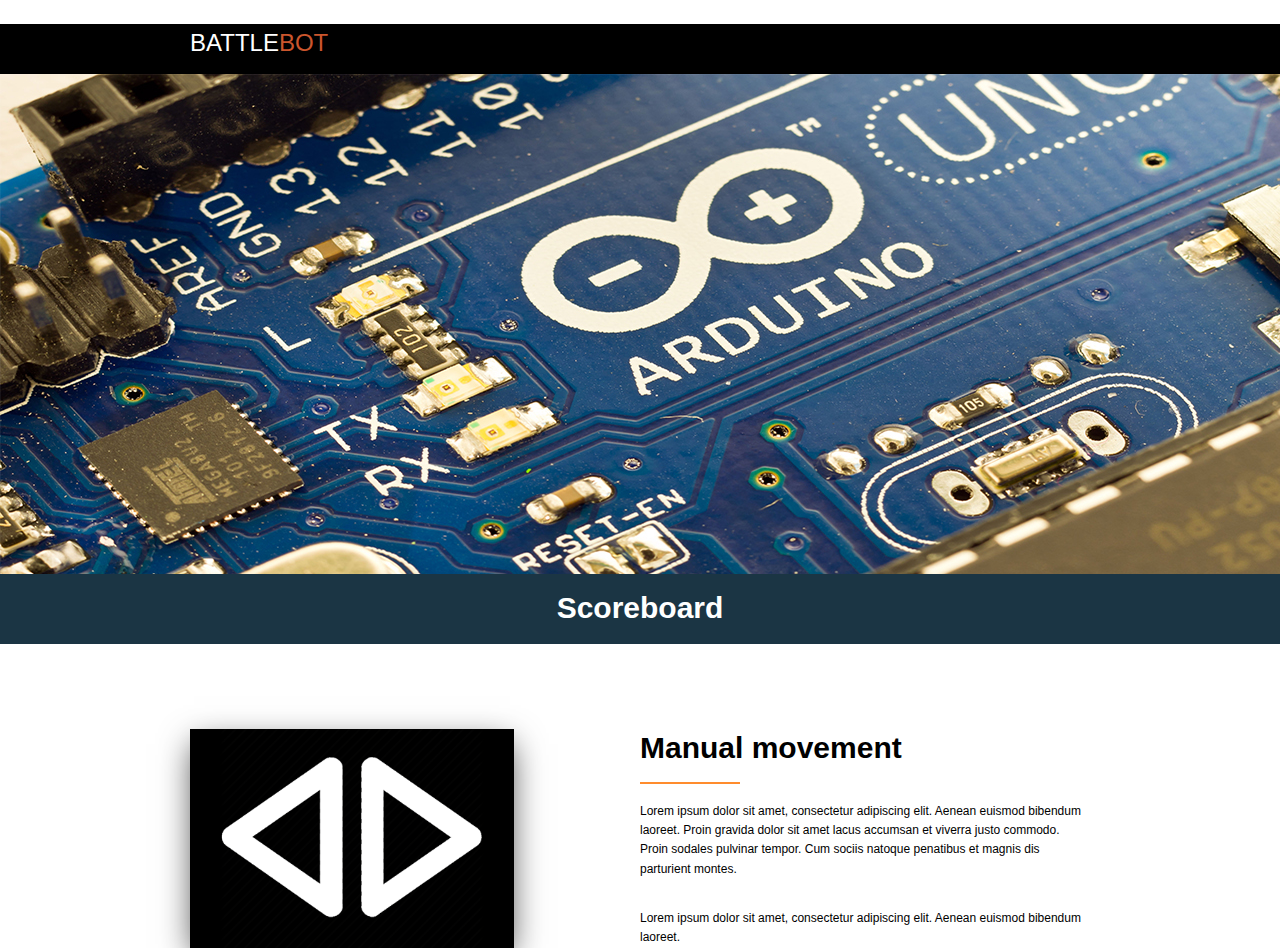
==== index.html @ ceaf7bcc "first_push" ====
<!DOCTYPE html>
<html lang="en">
<head>
	<meta charset="UTF-8">
	<link rel="stylesheet" href="css/reset.css">
	<link rel="stylesheet" href="css/style.css">
	<title>Document</title>
</head>
<body>
    <header>
        <div class="container">
            <p class="logo"> Battle<span>Bot</span></p>
        </div>
    </header>
    <div class="banner"></div>
    <div class="blue_header"><h2 class="container">Scoreboard</h2></div>
    <div class="table"> </div>
    <div class="container feature-1">
        <img src="img/arrows-main.png" alt="">
        <div class="manual">
            <h3>Manual movement</h3>
            <span class="orange_line"></span>
            <p>Lorem ipsum dolor sit amet, consectetur adipiscing elit. Aenean 
                euismod bibendum laoreet. Proin gravida dolor sit amet lacus accumsan 
                et viverra justo commodo. Proin sodales pulvinar tempor. Cum sociis 
                natoque penatibus et magnis dis parturient montes.
            </p>
            <p>Lorem ipsum dolor sit amet, consectetur adipiscing elit. Aenean 
                euismod bibendum laoreet.</p>
        </div>
        
        
    </div>
    
</body>
</html>
---- css/style.css ----
body { 
font-family: Arial, sans-serif; 
font-size: 12px; 
line-height: 1.6; 
color: #000; 
background: #fff; 
}
.container{
    width: 900px;
    margin: 0 auto;
}
header{
    background-color: black;
    height: 50px;
}
header p{
    color: white;
    font-size: 24px;
    text-transform: uppercase;
}
header p span{
    color: #cb562d;
    font-size: 24px;
}

.banner{
    height: 500px;
    background-image: url(../img/banner.jpg);
    
}

.blue_header{
    height: 70px;
    text-align: center;
    background-color: #1b3544;
    color: white;
    padding: 10px 0;
    margin-bottom: 50px;
}
.blue_header h2{
    font-size: 30px;
}

.feature-1 img{
    margin-top: 35px;
    float: left;
    width: 324px;
    height: auto;
    -webkit-box-shadow: 0px 11px 32px -4px rgba(0,0,0,0.75);
-moz-box-shadow: 0px 11px 32px -4px rgba(0,0,0,0.75);
box-shadow: 0px 11px 32px -4px rgba(0,0,0,0.75);
}
.manual{
    float: right;
    width: 450px;
}

.manual h3{
    font-size: 30px;
    margin-bottom: 10px;
    
}
.orange_line{
    height: 2px;
    width: 100px;
    background-color: #ff8c2d;
    float: left;
}
.manual p{
    margin-top: 30px;
    margin-bottom: 0;   
}
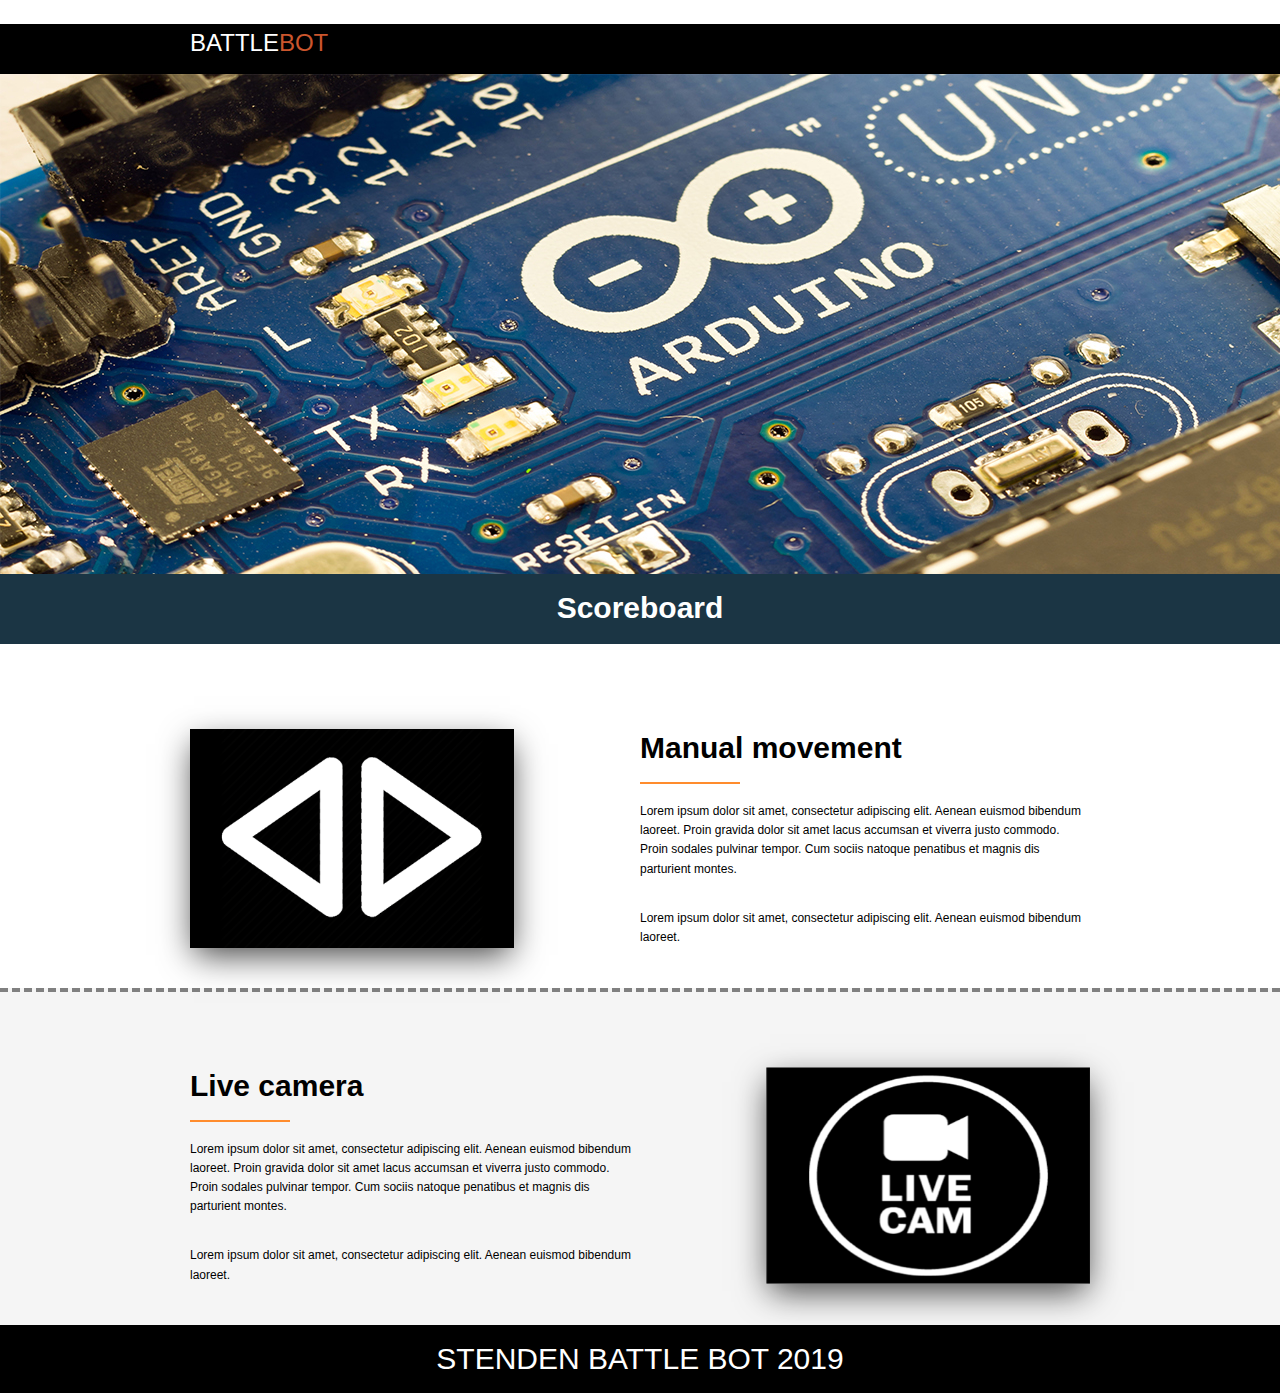
==== commit 6895d299: "Almost done the main page (table in process)" ====
--- a/index.html
+++ b/index.html
@@ -15,7 +15,7 @@
     <div class="banner"></div>
     <div class="blue_header"><h2 class="container">Scoreboard</h2></div>
     <div class="table"> </div>
-    <div class="container feature-1">
+    <div class="container feature-1 clearfix">
         <img src="img/arrows-main.png" alt="">
         <div class="manual">
             <h3>Manual movement</h3>
@@ -31,6 +31,27 @@
         
         
     </div>
+    <div class="grey-wrapper">
+    <div class="container feature-2 clearfix">
+        <img src="img/camera-main.png" alt="">
+        <div class="camera">
+            <h3>Live camera</h3>
+            <span class="orange_line"></span>
+            <p>Lorem ipsum dolor sit amet, consectetur adipiscing elit. Aenean 
+                euismod bibendum laoreet. Proin gravida dolor sit amet lacus accumsan 
+                et viverra justo commodo. Proin sodales pulvinar tempor. Cum sociis 
+                natoque penatibus et magnis dis parturient montes.
+            </p>
+            <p>Lorem ipsum dolor sit amet, consectetur adipiscing elit. Aenean 
+                euismod bibendum laoreet.</p>
+        </div>
+        </div>
+        <footer>
+            <p>Stenden battle bot 2019</p>
+        </footer>
+        
+    </div>
+    
     
 </body>
 </html>--- a/css/style.css
+++ b/css/style.css
@@ -40,7 +40,13 @@
 .blue_header h2{
     font-size: 30px;
 }
-
+.feature-1{
+    margin-bottom: 40px;
+}
+.feature-2{
+    padding-bottom: 40px;
+    margin-top: 40px;
+}
 .feature-1 img{
     margin-top: 35px;
     float: left;
@@ -54,11 +60,19 @@
     float: right;
     width: 450px;
 }
+.camera{
+    float: left;
+    width: 450px;
+}
 
 .manual h3{
     font-size: 30px;
     margin-bottom: 10px;
     
+}
+.camera h3{
+    font-size: 30px;
+    margin-bottom: 10px;
 }
 .orange_line{
     height: 2px;
@@ -69,4 +83,35 @@
 .manual p{
     margin-top: 30px;
     margin-bottom: 0;   
+}
+.camera p{
+    margin-top: 30px;
+    margin-bottom: 0;   
+}
+.gr__localhost{
+    height: auto;
+}
+.feature-2 img{
+    margin-top: 35px;
+    float: right;
+    width: 324px;
+    height: auto;
+    -webkit-box-shadow: 0px 11px 32px -4px rgba(0,0,0,0.75);
+-moz-box-shadow: 0px 11px 32px -4px rgba(0,0,0,0.75);
+box-shadow: 0px 11px 32px -4px rgba(0,0,0,0.75);
+}
+.grey-wrapper{
+    background-color: #f5f5f5;
+    border-top: 4px dashed grey;
+}
+footer{
+    text-align: center;
+    background-color: black;
+}
+footer p{
+    font-size: 30px;
+    color: white;
+    text-transform: uppercase;
+    margin: 0;
+    padding: 10px;
 }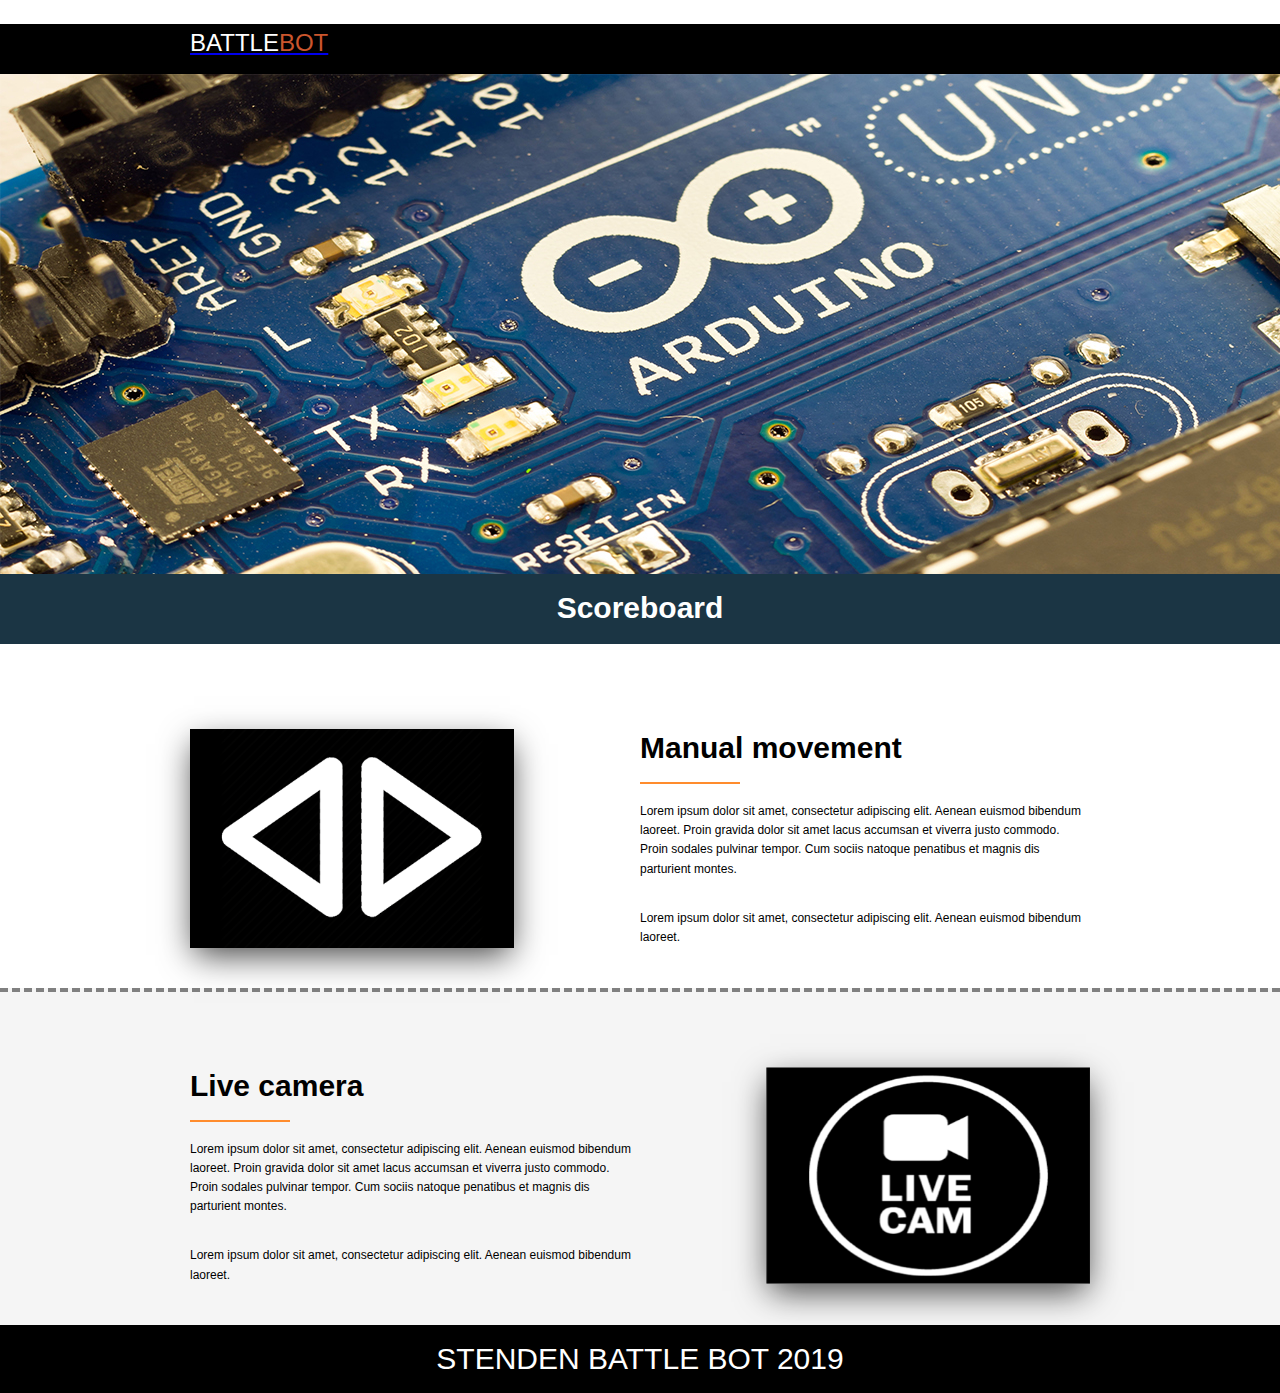
==== commit 1a68a02b: "Anchor links ontop of batleBot logo" ====
--- a/index.html
+++ b/index.html
@@ -4,12 +4,12 @@
 	<meta charset="UTF-8">
 	<link rel="stylesheet" href="css/reset.css">
 	<link rel="stylesheet" href="css/style.css">
-	<title>Document</title>
+	<title>document</title>
 </head>
 <body>
     <header>
         <div class="container">
-            <p class="logo"> Battle<span>Bot</span></p>
+            <a href="index.html"><p class="logo"> Battle<span>Bot</span></p></a>
         </div>
     </header>
     <div class="banner"></div>
@@ -33,7 +33,7 @@
     </div>
     <div class="grey-wrapper">
     <div class="container feature-2 clearfix">
-        <img src="img/camera-main.png" alt="">
+        <a href="camera.html"><img src="img/camera-main.png" alt=""></a>
         <div class="camera">
             <h3>Live camera</h3>
             <span class="orange_line"></span>
--- a/css/style.css
+++ b/css/style.css
@@ -21,6 +21,12 @@
 header p span{
     color: #cb562d;
     font-size: 24px;
+}
+
+.return{
+    height: 20px;
+    width: auto;
+    float:right;
 }
 
 .banner{
